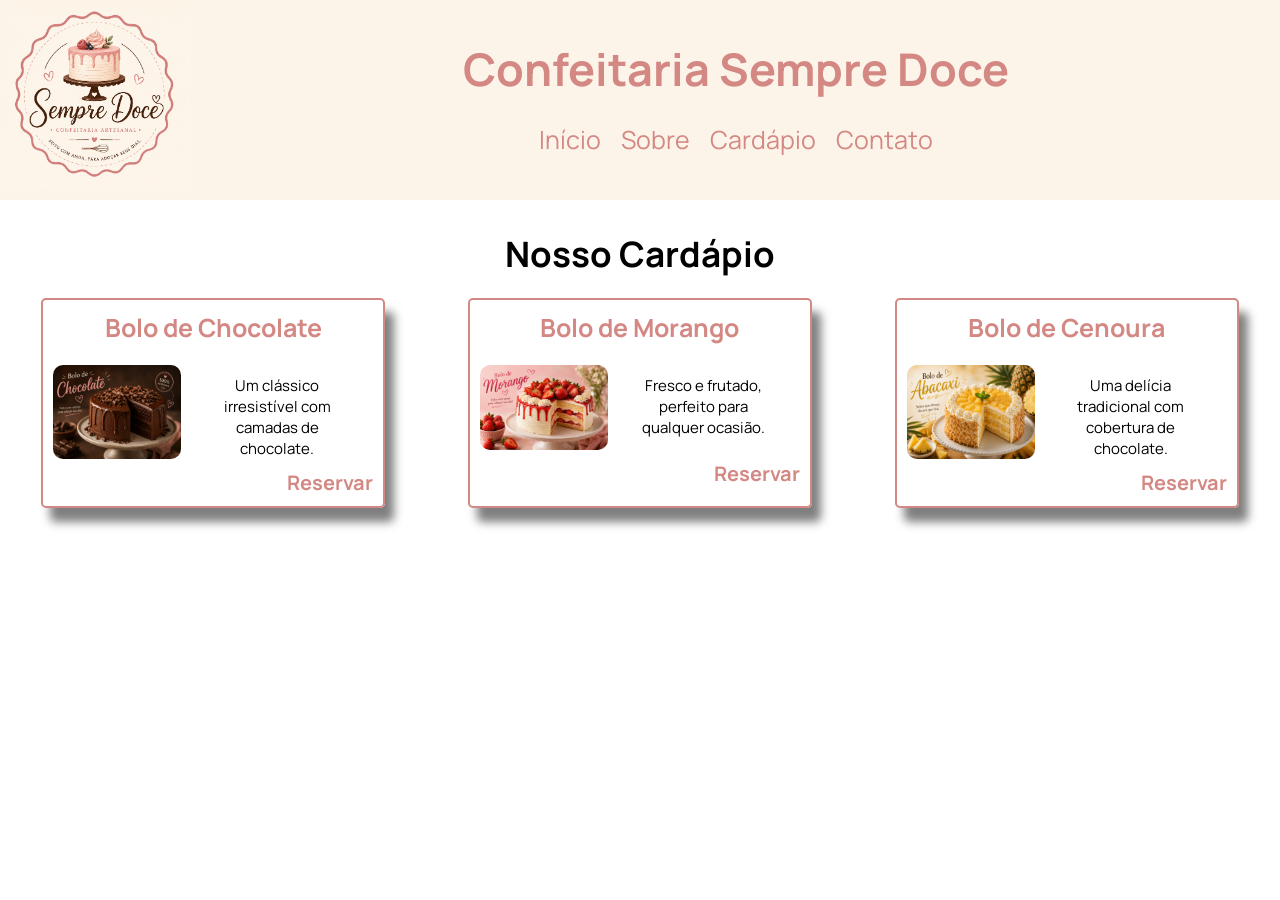
==== pages/cardapio.html @ 28e449bf "atualizando" ====
<!DOCTYPE html>
<html lang="pt-BR">

<head>
    <meta charset="UTF-8">
    <meta name="viewport" content="width=device-width, initial-scale=1.0">
    <title>Cardápio</title>

    <link rel="stylesheet" href="../css/index.css">
    <link rel="stylesheet" href="../css/cardapio.css">

    <link rel="preconnect" href="https://fonts.googleapis.com">
    <link rel="preconnect" href="https://fonts.gstatic.com" crossorigin>
    <link href="https://fonts.googleapis.com/css2?family=Manrope:wght@200..800&display=swap" rel="stylesheet">
</head>

<body>
    <header>
        <div class="div-logo">
            <img class="logotipo" src="../img/logo.png" alt="Logotipo da Confeitaria">
        </div>

        <div class="div-menu">
            <h1>
                Confeitaria Sempre Doce
            </h1>

            <br />

            <nav>
                <ul>
                    <li>
                        <a href="../index.html">Início</a>
                    </li>
                    <li>
                        <a href="pages/sobre.html">Sobre</a>
                    </li>
                    <li>
                        <a href="cardapio.html">Cardápio</a>
                    </li>
                    <li>
                        <a href="pages/contato.html">Contato</a>
                    </li>
                </ul>
            </nav>
        </div>
    </header>

    <section class="sobre">
        <h2>Nosso Cardápio</h2>

        <div class="menu-cardapio-itens">

            <div class="menu-cardapio-item">
                <h3>Bolo de Chocolate</h3>

                <div class="div-card">
                    <img class="img-cardapio" src="../img/bolo1.png" alt="Bolo de Chocolate">
                    
                    <p>
                        Um clássico irresistível
                        com camadas de chocolate.
                    </p>
                </div>

                <div class="reservar">
                    <button class="button-reserva" onclick="abrir()">
                        Reservar
                    </button>
                </div>

            </div>

            <div class="menu-cardapio-item">
                <h3>Bolo de Morango</h3>

                <div class="div-card">
                    <img class="img-cardapio" src="../img/bolo2.png" alt="Bolo de Morango">
                    
                    <p>
                        Fresco e frutado, perfeito
                        para qualquer ocasião.
                    </p>
                </div>

                <div class="reservar">
                    <button class="button-reserva" onclick="abrir()">
                        Reservar
                    </button>
                </div>
            </div>

            <div class="menu-cardapio-item">
                <h3>Bolo de Cenoura</h3>

                <div class="div-card">
                    <img class="img-cardapio" src="../img/bolo3.png" alt="Bolo de Morango">
                    
                    <p>
                        Uma delícia tradicional com
                        cobertura de chocolate.
                    </p>
                </div>

                <div class="reservar">
                    <button class="button-reserva" onclick="abrir()">
                        Reservar
                    </button>
                </div>
            </div>

        </div>
    </section>

    <div id="fade" class="hide"></div>

    <div id="modal" class="hide">
        <div class="centralizado">
            <h2>Realizar Reserva</h2>
            <img src="../img/PixQRcode.png" alt="   QRcode para pagamento via Pix"> 
        </div>
        
        <div class="fechar">
            <a href="">Fechar</a>
        </div>

    </div>

</body>
<script src="../js/cardapio.js"></script>
</html>
---- css/index.css ----
* {
    margin: 0;
    padding: 0;
    font-family: "Manrope", sans-serif;
}

header {
    height: 200px;
    display: flex;
    background-color: #FDF4E9;
}

.div-logo {
    width: 15%;
    height: 194px;
}

.div-menu {
    width: 85%;
    height: 194px;
    display: flex;
    flex-direction: column;
    align-items: center;
    justify-content: center;
}

.logotipo {
    height: 190px;
}

ul {
    display: flex;
    gap: 20px;
    justify-content: center;
    list-style-type: none;
}

h1 {
    color: #D48884;
    font-size: 45px;
}

a {
    text-decoration: none;
    color: #D48884;
    font-size: 25px;
}

a:hover {
    cursor: pointer;
    text-decoration: underline;
}

.img-bolo {
    width: 100%;
    height: 350px;
    object-fit: cover;
}

.sobre {
    text-align: center;
    margin-top: 10px;
}

h2 {
    font-size: 35px;
    margin-top: 30px;
}

p {
    font-size: 25px;
    margin-top: 10px;
}

.menu-cardapio-itens {
    display: flex;
    justify-content: space-around;
    margin-top: 20px;
}

.menu-cardapio-item {
    border: 2px solid #D48884;
    border-radius: 5px;
    width: 25%;
    box-shadow: 9px 14px 10px rgba(0, 0, 0, 0.5);
    padding: 10px;
}

h3 {
    font-size: 25px;
    color: #D48884;
    font-weight: bold;
}

.menu-cardapio-item p {
    font-size: 20px;
}

footer {
    background-color: #D48884;
    height: 50px;
    margin-top: 20px;
    font-size: 20px;
    display: flex;
    justify-content: center;
    align-items: center;
}
---- css/cardapio.css ----
.img-cardapio {
    width: 40%;
    border-radius: 10px;
}

.div-card {
    display: flex;
    gap: 10%;
    padding-bottom: 10px;
}

.div-card p {
    font-size: 15px;
    text-align: center;
    width: 40%;
}

.menu-cardapio-item h3 {
    margin-bottom: 20px;
}

.reservar {
    text-align: right;        
}

.reservar a {
    font-size: 15px;
    color: blue;
    margin-right: 10px;
}

.hide {
    display: none;
}

.fade {
    position: fixed;
    top: 0;
    left: 0;
    width: 100%;
    height: 100%;
    background-color: rgba(0,0,0, 0.5);
    z-index: 1;
}

.modal {
    position: fixed;
    top: 50%;
    left: 50%;
    transform: translate(-50%, -50%);
    background-color: white;
    border-radius: 10px;
    width: 300px;
    padding: 30px;
    z-index: 2;
}

.fechar {
    text-align: right;
}

.button-reserva {
    text-decoration: none;
    cursor: pointer;
    font-size: 20px;
    background-color: transparent;
    border: 0px;
    color: #D48884;
    font-weight: bold;
}

.button-reserva-hover {
    text-decoration: underline;
}

.centralizado{
    text-align: center;
}
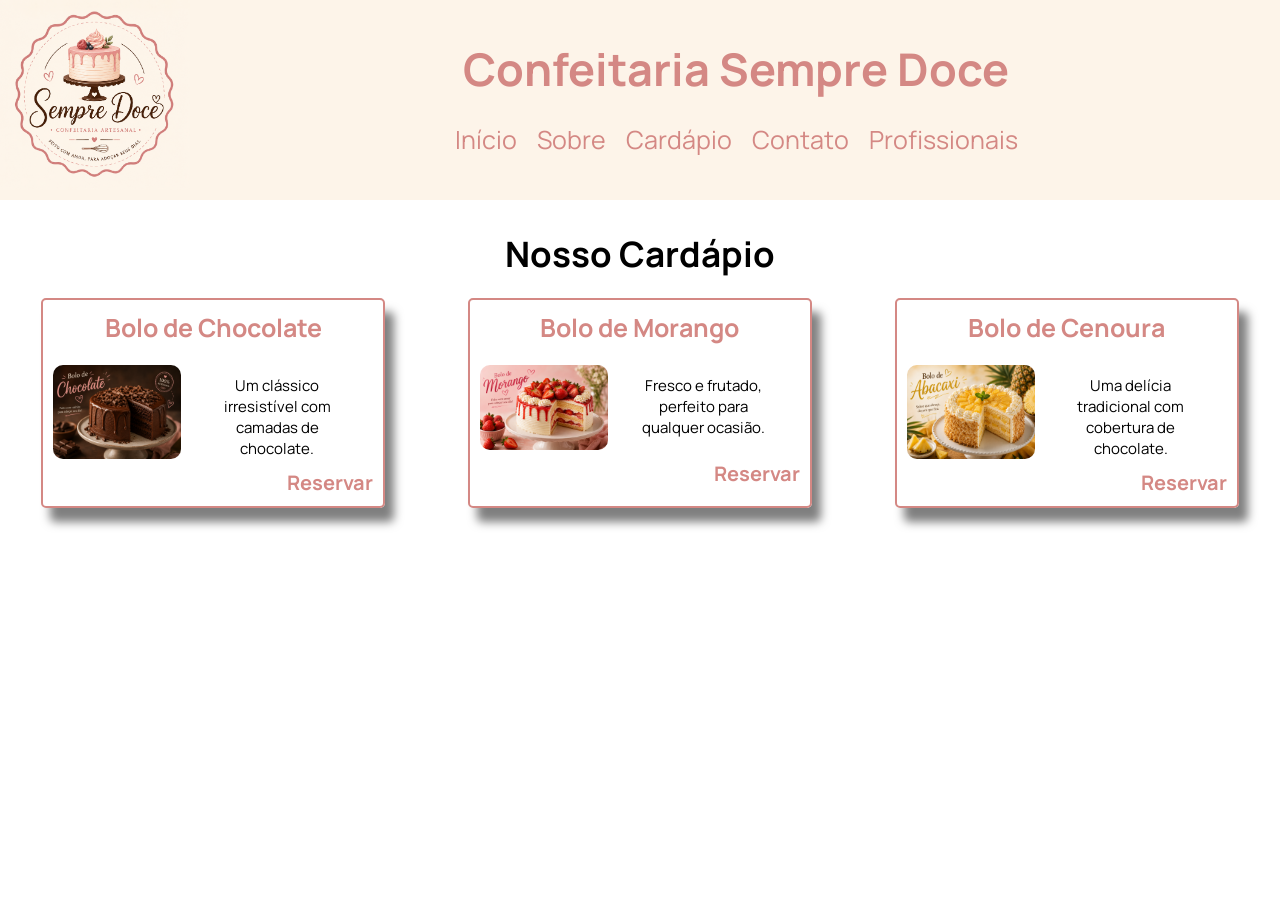
==== commit cec20135: "profissionais" ====
--- a/pages/cardapio.html
+++ b/pages/cardapio.html
@@ -40,6 +40,9 @@
                     </li>
                     <li>
                         <a href="pages/contato.html">Contato</a>
+                    </li>
+                    <li>
+                        <a href="profissionais.html">Profissionais</a>
                     </li>
                 </ul>
             </nav>
